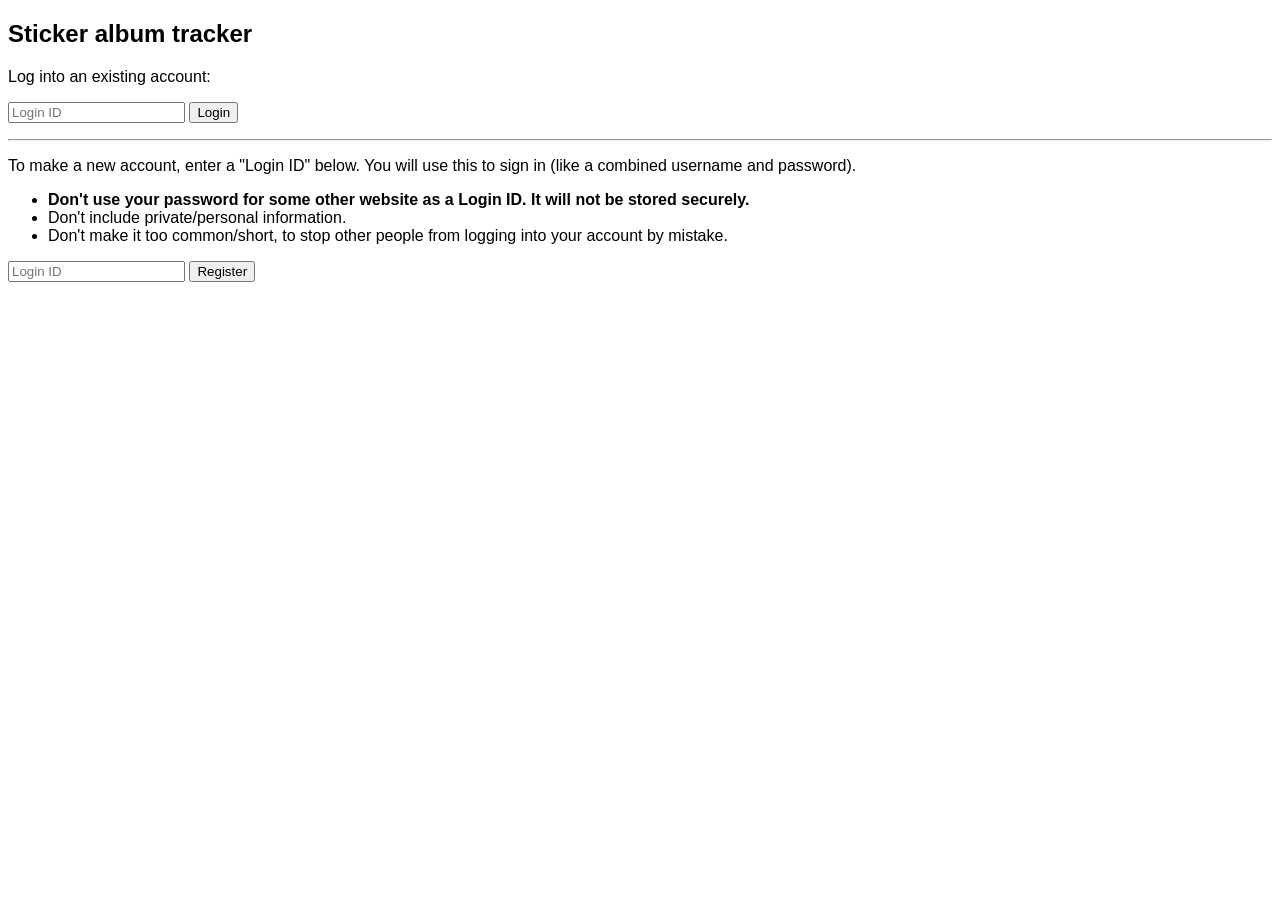
==== index.html @ 0d2b24ca "niitial comit" ====
<!doctype html>
<html>
<head>
	<meta charset="utf-8">
	<title>Sticker album tracker</title>
	<link rel="icon" href="icon.png">
	<meta content="width=device-width,initial-scale=1 name=viewport">
	<link rel="stylesheet" href="main.css">
</head>
<body>
	<script>if (localStorage.getItem('login')) { location.href = 'collection.html'; }</script>
	<h2>Sticker album tracker</h2>
	<form id="login-form">
		<p>
			Log into an existing account:
		</p>
		<input type="text" id="login-id" maxlength="100" placeholder="Login ID">
		<input type="submit" value="Login" id="login-button">
		<p id="login-error" class="error"></p>
	</form>
	<hr>
	<form id="register-form">
		<p>
			To make a new account, enter a "Login ID" below. You will use this to sign in
			(like a combined username and password).
		</p>
		<ul>
			<li><b>Don't use your password for some other website as a Login ID. It will not be stored securely.</b></li>
			<li>Don't include private/personal information.</li>
			<li>Don't make it too common/short, to stop other people from logging into your account by mistake.</li>
		</ul>
		<input type="text" id="register-id" maxlength="100" placeholder="Login ID">
		<input type="submit" value="Register" id="register-button">
		<p id="register-error" class="error"></p>
	</form>
	<script>
const SERVER_URL = 'https://stickeralbumsrv.pommicket.com';
const MIN_LOGIN_LEN = 4;
const MAX_LOGIN_LEN = 100;
const LOGIN_LEN_ERROR = `Login ID must be ${MIN_LOGIN_LEN}-${MAX_LOGIN_LEN} characters long.`;
const loginID = document.getElementById("login-id");
const registerID = document.getElementById("register-id");
const loginForm = document.getElementById("login-form");
const registerForm = document.getElementById("register-form");
const loginButton = document.getElementById("login-button");
const registerButton = document.getElementById("register-button");
const loginError = document.getElementById("login-error");
const registerError = document.getElementById("register-error");
const errSymbol = Symbol();

function startSubmit() {
	loginButton.disabled = true;
	registerButton.disabled = true;
	loginError.textContent = '';
	registerError.textContent = '';	
}

function submitError(which, err) {
	which.textContent = err;
	loginButton.disabled = false;
	registerButton.disabled = false;	
}

function makeError(e) {
	let result = {};
	result[errSymbol] = e;
	return result;
}

registerForm.addEventListener('submit', async e => {
	e.preventDefault();
	startSubmit();
	const id = registerID.value;
	if (id.length < MIN_LOGIN_LEN || id.length > MAX_LOGIN_LEN) {
		return submitError(registerError, LOGIN_LEN_ERROR);
	}
	const utf8 = new TextEncoder().encode(id);
	const body = new Uint8Array(utf8.length + 2);
	body[0] = 'c'.charCodeAt(0);
	body.set(utf8, 1);
	body[body.length - 1] = 0x7f;
	let result = await fetch(SERVER_URL, {
		method: 'POST',
		body
	}).catch(makeError);
	if (errSymbol in result) {
		submitError(registerError, result[errSymbol]);
		return;
	}
	if (!result.ok) {
		let errorMessage = 'Error ' + result.status + ': ' + await result.text().catch((e) => e);
		submitError(registerError, errorMessage);
		return;
	}
	localStorage.setItem('login', id);
	location.href = 'collection.html';
});
loginForm.addEventListener('submit', async e => {
	e.preventDefault();
	startSubmit();
	const id = loginID.value;
	if (id.length < MIN_LOGIN_LEN || id.length > MAX_LOGIN_LEN) {
		return submitError(loginError, LOGIN_LEN_ERROR);
	}
	const utf8 = new TextEncoder().encode(id);
	const body = new Uint8Array(utf8.length + 2);
	body[0] = 'r'.charCodeAt(0);
	body.set(utf8, 1);
	body[body.length - 1] = 0x7f;
	let result = await fetch(SERVER_URL, {
		method: 'POST',
		body
	}).catch(makeError);
	if (errSymbol in result) {
		submitError(registerError, result[errSymbol]);
		return;
	}
	if (!result.ok) {
		let errorMessage = 'Error ' + result.status + ': ' + await result.text().catch((e) => e);
		submitError(registerError, errorMessage);
		return;
	}
	localStorage.setItem('login', id);
	location.href = 'collection.html';
});
	</script>
</body>
</html>
---- main.css ----
body{font-family: sans-serif;}
.error{color: red}
.sticker{
	text-align: center;
	border: 3px solid black;
	display: inline-block;
	margin: 2px;
	padding: 2px;
	font-size: 150%;
	min-width: 6.5em;
}
.sticker .add {
	--color1: green;
	--color2: #dfd;
	--color3: #bfb;
	--color4: #9f9;
}
.sticker .sub {
	--color1: red;
	--color2: #fdd;
	--color3: #fbb;
	--color4: #f99;
}
.sticker-status {
	color: green;
}
.sticker[data-count="0"] .sticker-status {
	color: red;
}
.sticker button {
	color: var(--color1);
	border: 3px solid var(--color1);
	background: var(--color2);
	text-align: center;
	vertical-align: middle;
	width: 1.6em;
	height: 1.6em;
	border-radius: 4000px;
	font-size: inherit;
	&:hover {
		background: var(--color3);
	}
	&:active {
		background: var(--color4);
	}
}
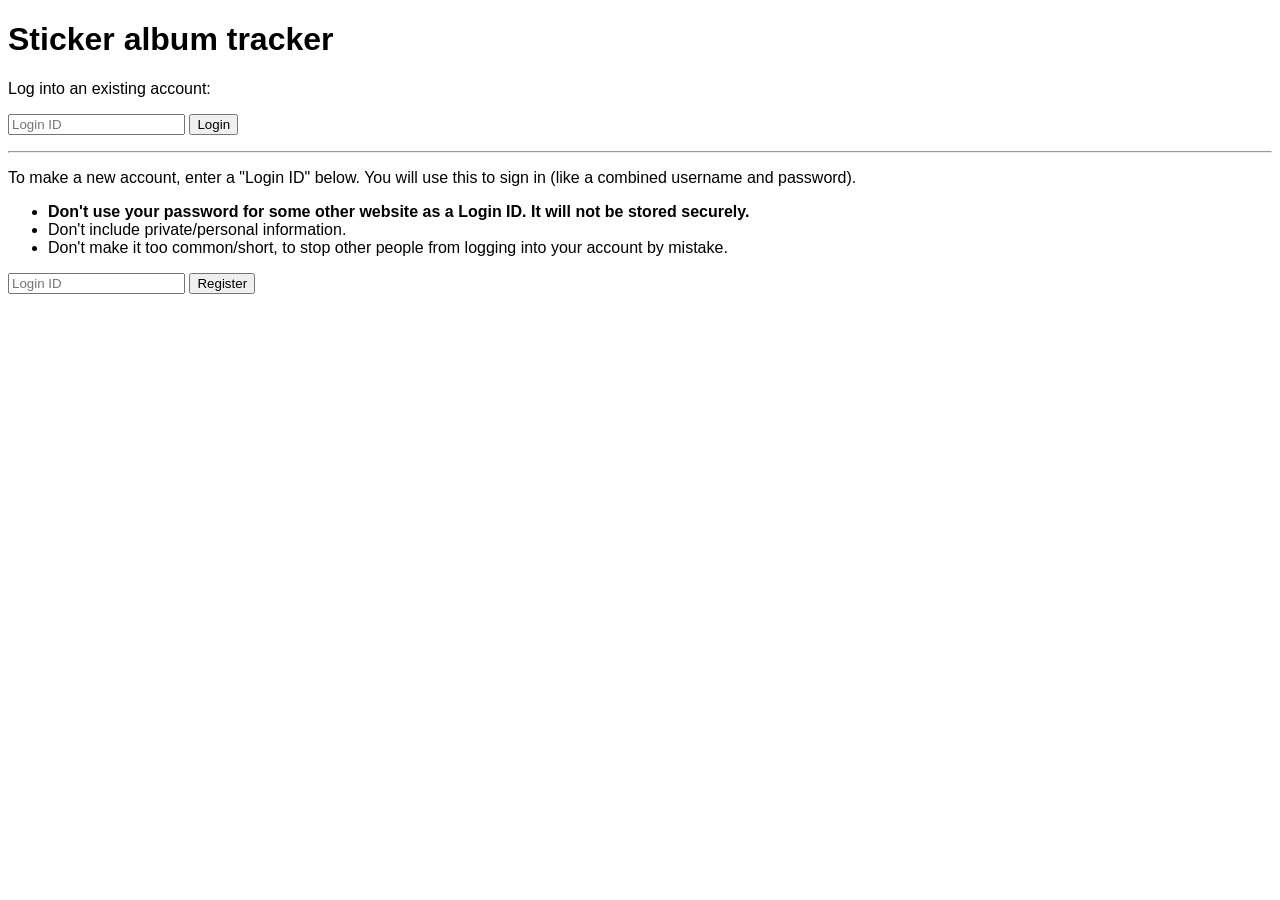
==== commit b5ed94e7: "better formatting" ====
--- a/index.html
+++ b/index.html
@@ -9,12 +9,12 @@
 </head>
 <body>
 	<script>if (localStorage.getItem('login')) { location.href = 'collection.html'; }</script>
-	<h2>Sticker album tracker</h2>
+	<h1>Sticker album tracker</h1>
 	<form id="login-form">
 		<p>
 			Log into an existing account:
 		</p>
-		<input type="text" id="login-id" maxlength="100" placeholder="Login ID">
+		<input type="text" id="login-id" maxlength="80" placeholder="Login ID">
 		<input type="submit" value="Login" id="login-button">
 		<p id="login-error" class="error"></p>
 	</form>
@@ -29,14 +29,15 @@
 			<li>Don't include private/personal information.</li>
 			<li>Don't make it too common/short, to stop other people from logging into your account by mistake.</li>
 		</ul>
-		<input type="text" id="register-id" maxlength="100" placeholder="Login ID">
+		<input type="text" id="register-id" maxlength="80" placeholder="Login ID">
 		<input type="submit" value="Register" id="register-button">
 		<p id="register-error" class="error"></p>
 	</form>
 	<script>
+'use strict';
 const SERVER_URL = 'https://stickeralbumsrv.pommicket.com';
 const MIN_LOGIN_LEN = 4;
-const MAX_LOGIN_LEN = 100;
+const MAX_LOGIN_LEN = 80;
 const LOGIN_LEN_ERROR = `Login ID must be ${MIN_LOGIN_LEN}-${MAX_LOGIN_LEN} characters long.`;
 const loginID = document.getElementById("login-id");
 const registerID = document.getElementById("register-id");
--- a/main.css
+++ b/main.css
@@ -2,7 +2,7 @@
 .error{color: red}
 .sticker{
 	text-align: center;
-	border: 3px solid black;
+	border: 2px solid black;
 	display: inline-block;
 	margin: 2px;
 	padding: 2px;
@@ -29,13 +29,13 @@
 }
 .sticker button {
 	color: var(--color1);
-	border: 3px solid var(--color1);
+	border: 2px solid var(--color1);
 	background: var(--color2);
 	text-align: center;
 	vertical-align: middle;
 	width: 1.6em;
 	height: 1.6em;
-	border-radius: 4000px;
+	border-radius: 8px;
 	font-size: inherit;
 	&:hover {
 		background: var(--color3);
@@ -44,3 +44,15 @@
 		background: var(--color4);
 	}
 }
+.page {
+	display: inline-block;
+	border: 3px solid black;
+	margin: 4px;
+}
+.rowRightAlign {
+	text-align: right;
+}
+.stickerTeam {
+	position: relative;
+	left: 3.25em;
+}
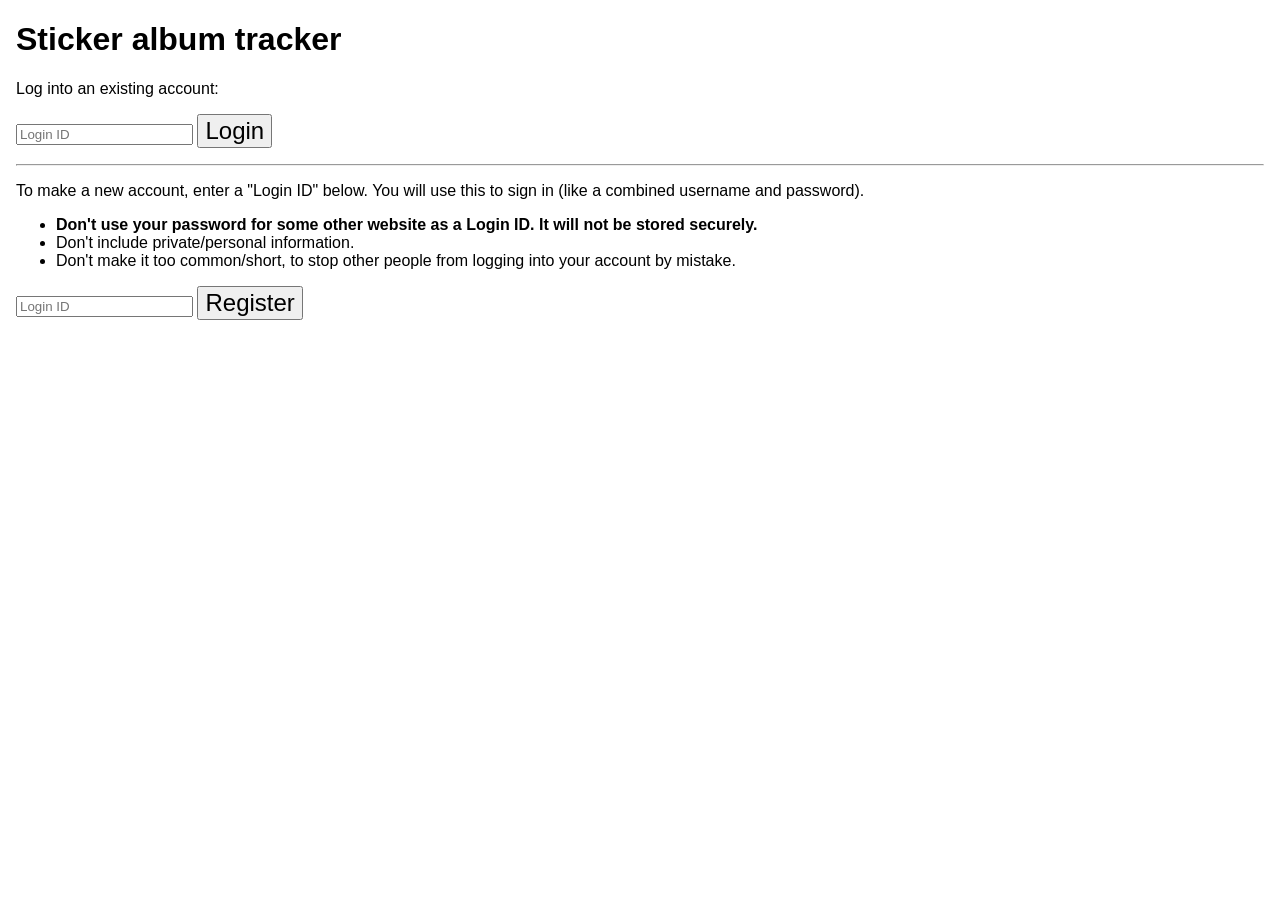
==== commit a3021ed3: "plenty o things" ====
--- a/index.html
+++ b/index.html
@@ -14,7 +14,7 @@
 		<p>
 			Log into an existing account:
 		</p>
-		<input type="text" id="login-id" maxlength="80" placeholder="Login ID">
+		<input type="text" id="login-id" maxlength="80" placeholder="Login ID" autocomplete="username">
 		<input type="submit" value="Login" id="login-button">
 		<p id="login-error" class="error"></p>
 	</form>
--- a/main.css
+++ b/main.css
@@ -1,4 +1,11 @@
-body{font-family: sans-serif;}
+body{
+	font-family: sans-serif;
+	--sticker-size: 7em;
+	margin: min(16px, 1em);
+}
+input[type="submit"] {
+	font-size: 150%;
+}
 .error{color: red}
 .sticker{
 	text-align: center;
@@ -7,7 +14,6 @@
 	margin: 2px;
 	padding: 2px;
 	font-size: 150%;
-	min-width: 6.5em;
 }
 .sticker .add {
 	--color1: green;
@@ -33,26 +39,36 @@
 	background: var(--color2);
 	text-align: center;
 	vertical-align: middle;
-	width: 1.6em;
-	height: 1.6em;
-	border-radius: 8px;
-	font-size: inherit;
-	&:hover {
-		background: var(--color3);
-	}
-	&:active {
-		background: var(--color4);
-	}
+	width: 2em;
+	font-weight: bold;
+	height: 1.7em;
+	padding: 0.1em;
+	font-size: 120%;
+}
+.sticker button:hover {
+	background: var(--color3);
+}
+.sticker button:active {
+	background: var(--color4);
 }
 .page {
 	display: inline-block;
 	border: 3px solid black;
-	margin: 4px;
+	margin: 4px 0;
+	width: 100%;
+	max-width: 60em;
+	box-sizing: border-box;
+	text-align: center;
+}
+.row {
+	display: grid;
+	grid-template-columns: 1fr 1fr 1fr 1fr;
+	width: 100%;
 }
 .rowRightAlign {
 	text-align: right;
 }
 .stickerTeam {
 	position: relative;
-	left: 3.25em;
+	left: calc(var(--sticker-size) / 2);
 }
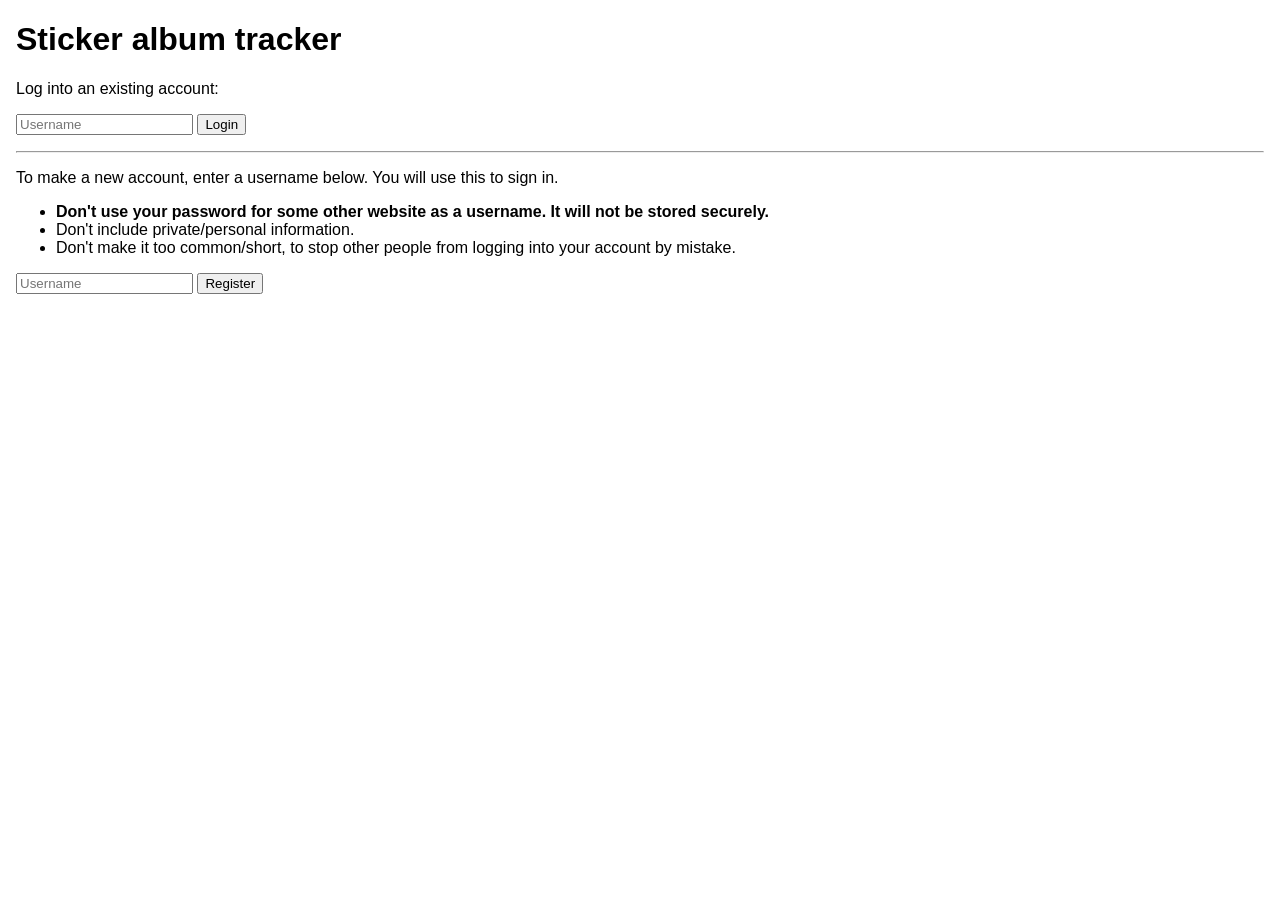
==== commit 092e9524: "Lists & more" ====
--- a/index.html
+++ b/index.html
@@ -4,8 +4,8 @@
 	<meta charset="utf-8">
 	<title>Sticker album tracker</title>
 	<link rel="icon" href="icon.png">
-	<meta content="width=device-width,initial-scale=1 name=viewport">
-	<link rel="stylesheet" href="main.css">
+	<meta content="width=device-width,initial-scale=1" name="viewport">
+	<link rel="stylesheet" href="main.css?v1">
 </head>
 <body>
 	<script>if (localStorage.getItem('login')) { location.href = 'collection.html'; }</script>
@@ -14,116 +14,24 @@
 		<p>
 			Log into an existing account:
 		</p>
-		<input type="text" id="login-id" maxlength="80" placeholder="Login ID" autocomplete="username">
+		<input type="text" id="login-id" maxlength="80" placeholder="Username" autocomplete="username">
 		<input type="submit" value="Login" id="login-button">
 		<p id="login-error" class="error"></p>
 	</form>
 	<hr>
 	<form id="register-form">
 		<p>
-			To make a new account, enter a "Login ID" below. You will use this to sign in
-			(like a combined username and password).
+			To make a new account, enter a username below. You will use this to sign in.
 		</p>
 		<ul>
-			<li><b>Don't use your password for some other website as a Login ID. It will not be stored securely.</b></li>
+			<li><b>Don't use your password for some other website as a username. It will not be stored securely.</b></li>
 			<li>Don't include private/personal information.</li>
 			<li>Don't make it too common/short, to stop other people from logging into your account by mistake.</li>
 		</ul>
-		<input type="text" id="register-id" maxlength="80" placeholder="Login ID">
+		<input type="text" id="register-id" maxlength="80" placeholder="Username">
 		<input type="submit" value="Register" id="register-button">
 		<p id="register-error" class="error"></p>
 	</form>
-	<script>
-'use strict';
-const SERVER_URL = 'https://stickeralbumsrv.pommicket.com';
-const MIN_LOGIN_LEN = 4;
-const MAX_LOGIN_LEN = 80;
-const LOGIN_LEN_ERROR = `Login ID must be ${MIN_LOGIN_LEN}-${MAX_LOGIN_LEN} characters long.`;
-const loginID = document.getElementById("login-id");
-const registerID = document.getElementById("register-id");
-const loginForm = document.getElementById("login-form");
-const registerForm = document.getElementById("register-form");
-const loginButton = document.getElementById("login-button");
-const registerButton = document.getElementById("register-button");
-const loginError = document.getElementById("login-error");
-const registerError = document.getElementById("register-error");
-const errSymbol = Symbol();
-
-function startSubmit() {
-	loginButton.disabled = true;
-	registerButton.disabled = true;
-	loginError.textContent = '';
-	registerError.textContent = '';	
-}
-
-function submitError(which, err) {
-	which.textContent = err;
-	loginButton.disabled = false;
-	registerButton.disabled = false;	
-}
-
-function makeError(e) {
-	let result = {};
-	result[errSymbol] = e;
-	return result;
-}
-
-registerForm.addEventListener('submit', async e => {
-	e.preventDefault();
-	startSubmit();
-	const id = registerID.value;
-	if (id.length < MIN_LOGIN_LEN || id.length > MAX_LOGIN_LEN) {
-		return submitError(registerError, LOGIN_LEN_ERROR);
-	}
-	const utf8 = new TextEncoder().encode(id);
-	const body = new Uint8Array(utf8.length + 2);
-	body[0] = 'c'.charCodeAt(0);
-	body.set(utf8, 1);
-	body[body.length - 1] = 0x7f;
-	let result = await fetch(SERVER_URL, {
-		method: 'POST',
-		body
-	}).catch(makeError);
-	if (errSymbol in result) {
-		submitError(registerError, result[errSymbol]);
-		return;
-	}
-	if (!result.ok) {
-		let errorMessage = 'Error ' + result.status + ': ' + await result.text().catch((e) => e);
-		submitError(registerError, errorMessage);
-		return;
-	}
-	localStorage.setItem('login', id);
-	location.href = 'collection.html';
-});
-loginForm.addEventListener('submit', async e => {
-	e.preventDefault();
-	startSubmit();
-	const id = loginID.value;
-	if (id.length < MIN_LOGIN_LEN || id.length > MAX_LOGIN_LEN) {
-		return submitError(loginError, LOGIN_LEN_ERROR);
-	}
-	const utf8 = new TextEncoder().encode(id);
-	const body = new Uint8Array(utf8.length + 2);
-	body[0] = 'r'.charCodeAt(0);
-	body.set(utf8, 1);
-	body[body.length - 1] = 0x7f;
-	let result = await fetch(SERVER_URL, {
-		method: 'POST',
-		body
-	}).catch(makeError);
-	if (errSymbol in result) {
-		submitError(registerError, result[errSymbol]);
-		return;
-	}
-	if (!result.ok) {
-		let errorMessage = 'Error ' + result.status + ': ' + await result.text().catch((e) => e);
-		submitError(registerError, errorMessage);
-		return;
-	}
-	localStorage.setItem('login', id);
-	location.href = 'collection.html';
-});
-	</script>
+	<script src="index.js" type="module"></script>
 </body>
 </html>
--- a/main.css
+++ b/main.css
@@ -1,19 +1,28 @@
-body{
+body {
 	font-family: sans-serif;
 	--sticker-size: 7em;
 	margin: min(16px, 1em);
 }
-input[type="submit"] {
-	font-size: 150%;
+@media (orientation: portrait) {
+	body {
+		margin: 2px;
+	}
 }
-.error{color: red}
+.error {
+	color: red;
+	font-weight: bold;
+}
+.floating-error {
+	position: fixed;
+	background: white;
+	top: 0;
+}
 .sticker{
 	text-align: center;
 	border: 2px solid black;
 	display: inline-block;
 	margin: 2px;
 	padding: 2px;
-	font-size: 150%;
 }
 .sticker .add {
 	--color1: green;
@@ -43,7 +52,9 @@
 	font-weight: bold;
 	height: 1.7em;
 	padding: 0.1em;
-	font-size: 120%;
+	font-size: 100%;
+	max-width: 40%;
+	box-sizing: border-box;
 }
 .sticker button:hover {
 	background: var(--color3);
@@ -54,9 +65,9 @@
 .page {
 	display: inline-block;
 	border: 3px solid black;
-	margin: 4px 0;
-	width: 100%;
-	max-width: 60em;
+	margin: 4px;
+	width: calc(100% - 8px);
+	max-width: 35em;
 	box-sizing: border-box;
 	text-align: center;
 }
@@ -68,7 +79,37 @@
 .rowRightAlign {
 	text-align: right;
 }
-.stickerTeam {
+.row:has(.stickerTeam) {
+	grid-template-columns: 1fr 1fr 2fr;
+}
+.row:has(.emblem) {
+	grid-template-columns: 1.5fr 1fr 1.5fr;
+}
+#logout-form {
+	margin: 0 2em;
+	display: inline-block;
+}
+.copy-container {
 	position: relative;
-	left: calc(var(--sticker-size) / 2);
 }
+.copy-popup {
+	position: absolute;
+	background: white;
+	color: black;
+	opacity: 0.8;
+	left: 0;
+	top: 0;
+}
+@media print {
+	#share-link, #columns-label, #back-link {
+		display: none;
+	}
+}
+#list {
+	display: grid;
+	grid-template-columns: repeat(6, 1fr);
+	width: 100%;
+}
+.dup-count {
+	font-size: 85%;
+}
